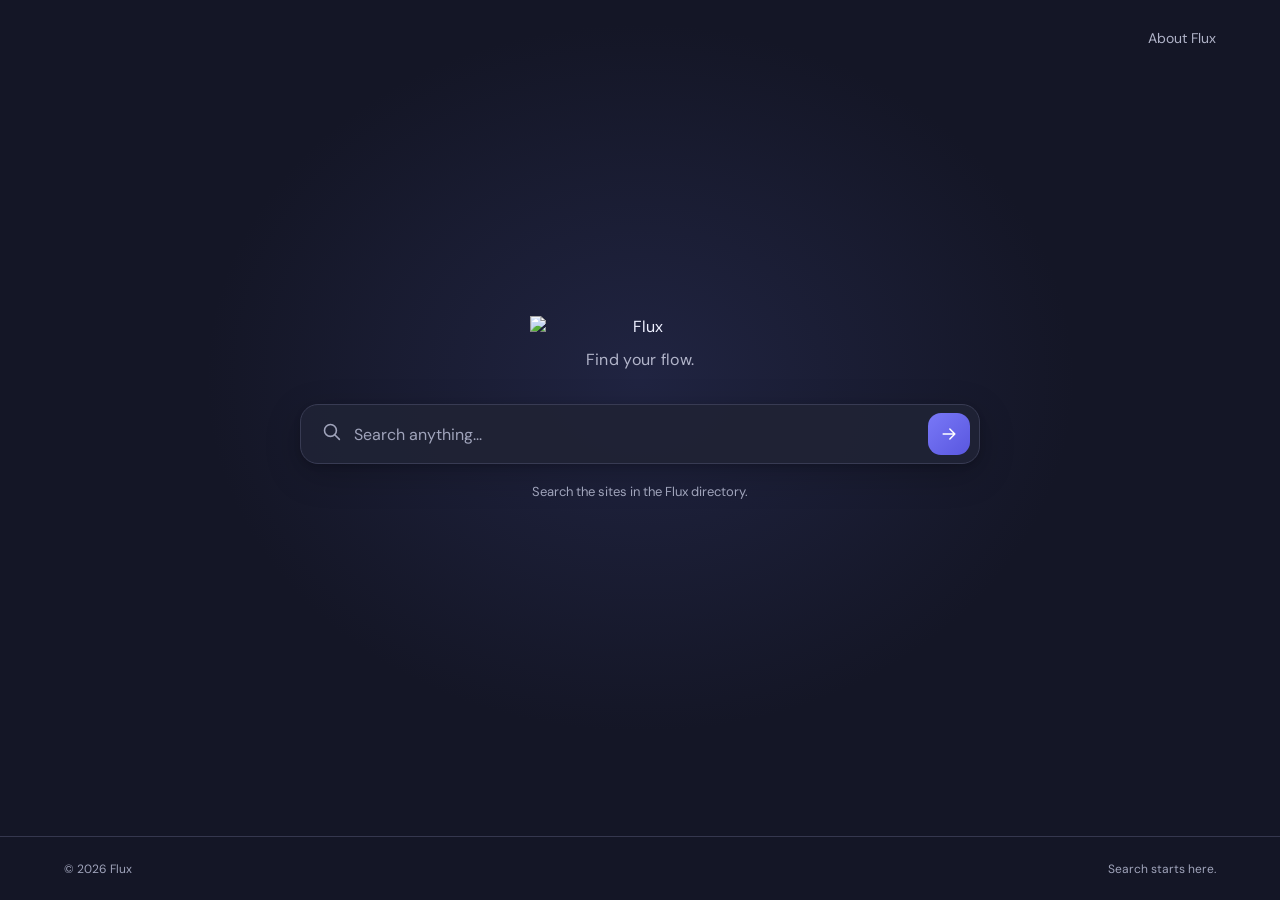
==== index.html @ 259fb944 "Add files via upload" ====
<!DOCTYPE html>
<html lang="en">
<head>
  <meta charset="UTF-8">
  <meta name="viewport" content="width=device-width, initial-scale=1.0">
  <meta name="theme-color" content="#141626">
  <meta name="description" content="Flux — a faster way to find what you're looking for.">
  <title>Flux — Search</title>
  <link rel="preconnect" href="https://fonts.googleapis.com">
  <link rel="preconnect" href="https://fonts.gstatic.com" crossorigin>
  <link href="https://fonts.googleapis.com/css2?family=DM+Sans:wght@400;500;600;700&display=swap" rel="stylesheet">
  <link rel="stylesheet" href="styles.css">
  <script src="script.js" defer></script>
</head>
<body data-theme="dark">
  <header class="topbar">
    <a class="about-link" href="#about">About Flux</a>
  </header>

  <main class="search-home">
    <img class="flux-logo" src="https://i.postimg.cc/mkrck9s3/flux.png" alt="Flux">
    <p class="tagline">Find your flow.</p>

    <form class="search-form" role="search">
      <label class="visually-hidden" for="search-input">Search Flux sites</label>
      <span class="search-icon" aria-hidden="true">
        <svg viewBox="0 0 24 24" focusable="false"><circle cx="10.8" cy="10.8" r="6.8"></circle><path d="m16 16 5 5"></path></svg>
      </span>
      <input id="search-input" name="q" type="search" placeholder="Search anything..." autocomplete="off" required>
      <button class="search-button" type="submit" aria-label="Search">
        <svg viewBox="0 0 24 24" aria-hidden="true"><path d="M5 12h14M13 6l6 6-6 6"></path></svg>
      </button>
    </form>

    <section class="results" id="search-results" aria-live="polite" aria-label="Search results" hidden></section>
    <p class="hint">Search the sites in the Flux directory.</p>
  </main>

  <footer id="about">
    <span>© <span id="year"></span> Flux</span>
    <span class="footer-note">Search starts here.</span>
  </footer>
</body>
</html>
---- styles.css ----
* {
  box-sizing: border-box;
}

:root {
  color-scheme: light;
  font-family: "DM Sans", -apple-system, BlinkMacSystemFont, "Segoe UI", sans-serif;
  color: #171a2b;
  background: #f6f8ff;
  font-synthesis: none;
  text-rendering: optimizeLegibility;
}

body {
  min-height: 100vh;
  min-height: 100svh;
  margin: 0;
  display: flex;
  flex-direction: column;
  overflow-x: hidden;
  background:
    radial-gradient(ellipse at 50% 42%, rgba(224, 231, 255, 0.72) 0, rgba(246, 248, 255, 0) 48%),
    #f6f8ff;
}

.topbar {
  height: 76px;
  padding: 0 clamp(22px, 5vw, 72px);
  display: flex;
  justify-content: flex-end;
  align-items: center;
}

.theme-toggle {
  padding: 8px 12px;
  border: 1px solid #e1e4ef;
  border-radius: 999px;
  color: #666d81;
  background: rgba(255, 255, 255, 0.72);
  font: inherit;
  font-size: 13px;
  cursor: pointer;
  transition: color 160ms ease, border-color 160ms ease, background 160ms ease;
}

.theme-toggle:hover {
  color: #5a60e8;
  border-color: #b9bded;
}

.theme-toggle:focus-visible {
  outline: 3px solid rgba(89, 87, 223, 0.35);
  outline-offset: 3px;
}

.about-link {
  color: #666d81;
  font-size: 14px;
  text-decoration: none;
  transition: color 160ms ease;
}

.about-link:hover {
  color: #5a60e8;
}

.search-home {
  width: min(100% - 40px, 680px);
  margin: auto;
  padding: 28px 0 80px;
  display: flex;
  flex-direction: column;
  align-items: center;
  text-align: center;
  transform: translateY(-22px);
}

.flux-logo {
  display: block;
  width: min(220px, 58vw);
  height: auto;
  max-height: 160px;
  object-fit: contain;
}

.tagline {
  margin: 12px 0 34px;
  color: #777d91;
  font-size: 16px;
  letter-spacing: 0.02em;
}

.search-form {
  width: 100%;
  height: 60px;
  padding: 0 9px 0 20px;
  display: flex;
  align-items: center;
  gap: 12px;
  border: 1px solid #e4e7f1;
  border-radius: 18px;
  background: rgba(255, 255, 255, 0.9);
  box-shadow: 0 10px 35px rgba(54, 66, 135, 0.08), 0 2px 6px rgba(54, 66, 135, 0.04);
  transition: border-color 180ms ease, box-shadow 180ms ease, transform 180ms ease;
}

.search-form:focus-within {
  border-color: #aab0ff;
  box-shadow: 0 12px 38px rgba(81, 91, 213, 0.14), 0 0 0 4px rgba(107, 116, 245, 0.08);
  transform: translateY(-1px);
}

.search-icon,
.search-button {
  flex: 0 0 auto;
}

.search-icon svg {
  width: 21px;
  height: 21px;
  fill: none;
  stroke: #9399aa;
  stroke-width: 1.8;
  stroke-linecap: round;
}

.search-form input {
  width: 100%;
  min-width: 0;
  height: 100%;
  padding: 0;
  border: 0;
  outline: 0;
  color: #25283a;
  background: transparent;
  font: inherit;
  font-size: 16px;
}

.search-form input::placeholder {
  color: #a0a5b4;
}

.search-form input::-webkit-search-cancel-button {
  cursor: pointer;
}

.search-button {
  width: 42px;
  height: 42px;
  display: grid;
  place-items: center;
  border: 0;
  border-radius: 13px;
  color: #fff;
  background: linear-gradient(135deg, #7978f7, #5957df);
  cursor: pointer;
  transition: box-shadow 160ms ease, transform 160ms ease;
}

.search-button:hover {
  box-shadow: 0 5px 13px rgba(89, 87, 223, 0.3);
  transform: translateY(-1px);
}

.search-button:focus-visible,
.about-link:focus-visible {
  outline: 3px solid rgba(89, 87, 223, 0.35);
  outline-offset: 3px;
}

.search-button svg {
  width: 20px;
  height: 20px;
  fill: none;
  stroke: currentColor;
  stroke-width: 1.8;
  stroke-linecap: round;
  stroke-linejoin: round;
}

.hint {
  margin: 19px 0 0;
  color: #969bad;
  font-size: 13px;
}

footer {
  min-height: 64px;
  padding: 18px clamp(22px, 5vw, 72px);
  display: flex;
  justify-content: space-between;
  align-items: center;
  gap: 16px;
  border-top: 1px solid rgba(220, 224, 239, 0.72);
  color: #858b9e;
  font-size: 12px;
}

.visually-hidden {
  position: absolute;
  width: 1px;
  height: 1px;
  padding: 0;
  margin: -1px;
  overflow: hidden;
  clip: rect(0, 0, 0, 0);
  white-space: nowrap;
  border: 0;
}

body[data-theme="dark"] {
  color-scheme: dark;
  color: #eef0ff;
  background:
    radial-gradient(ellipse at 50% 42%, rgba(47, 53, 99, 0.45) 0, rgba(20, 22, 38, 0) 48%),
    #141626;
}

body[data-theme="dark"] .theme-toggle {
  color: #c7c9df;
  border-color: #3a3d55;
  background: rgba(35, 38, 59, 0.8);
}

body[data-theme="dark"] .theme-toggle:hover,
body[data-theme="dark"] .about-link:hover {
  color: #aaaaff;
}

body[data-theme="dark"] .about-link {
  color: #b0b3c8;
}

body[data-theme="dark"] .tagline {
  color: #b2b5ca;
}

body[data-theme="dark"] .search-form {
  border-color: #383b53;
  background: rgba(31, 34, 53, 0.94);
  box-shadow: 0 10px 35px rgba(0, 0, 0, 0.22), 0 2px 6px rgba(0, 0, 0, 0.14);
}

body[data-theme="dark"] .search-form:focus-within {
  border-color: #7778dd;
  box-shadow: 0 12px 38px rgba(0, 0, 0, 0.3), 0 0 0 4px rgba(107, 116, 245, 0.14);
}

body[data-theme="dark"] .search-form input {
  color: #f0f1ff;
}

body[data-theme="dark"] .search-form input::placeholder,
body[data-theme="dark"] .search-icon svg {
  color: #a0a4bb;
  stroke: #a0a4bb;
}

body[data-theme="dark"] .hint {
  color: #a0a4bb;
}

body[data-theme="dark"] footer {
  border-top-color: rgba(66, 69, 94, 0.72);
  color: #a0a4bb;
}

.search-results-page {
  width: min(100% - 40px, 760px);
  margin: 0 auto;
  padding: 12px 0 48px;
  flex: 1;
}

.results-heading {
  margin: 18px 0 0;
  color: #eef0ff;
  font-size: 22px;
  font-weight: 600;
}

.results-page-form {
  margin-top: 24px;
}

.search-results-page .results {
  margin-top: 18px;
}

.results {
  width: 100%;
  margin-top: 22px;
  display: grid;
  gap: 12px;
  text-align: left;
}

.results[hidden] {
  display: none;
}

.result-card {
  padding: 17px 19px;
  border: 1px solid #383b53;
  border-radius: 14px;
  background: rgba(31, 34, 53, 0.82);
}

.result-title {
  color: #aaaaff;
  font-size: 16px;
  font-weight: 600;
  text-decoration: none;
}

.result-title:hover {
  text-decoration: underline;
}

.result-description {
  margin: 7px 0 5px;
  color: #d0d2e2;
  font-size: 14px;
  line-height: 1.5;
}

.result-url {
  margin: 0;
  color: #969bb3;
  font-size: 12px;
}

@media (max-width: 520px) {
  .topbar {
    height: 62px;
  }

  .search-home {
    transform: translateY(-10px);
  }

  .search-form {
    height: 56px;
    border-radius: 16px;
    padding-left: 16px;
  }

  .search-button {
    width: 40px;
    height: 40px;
  }
}
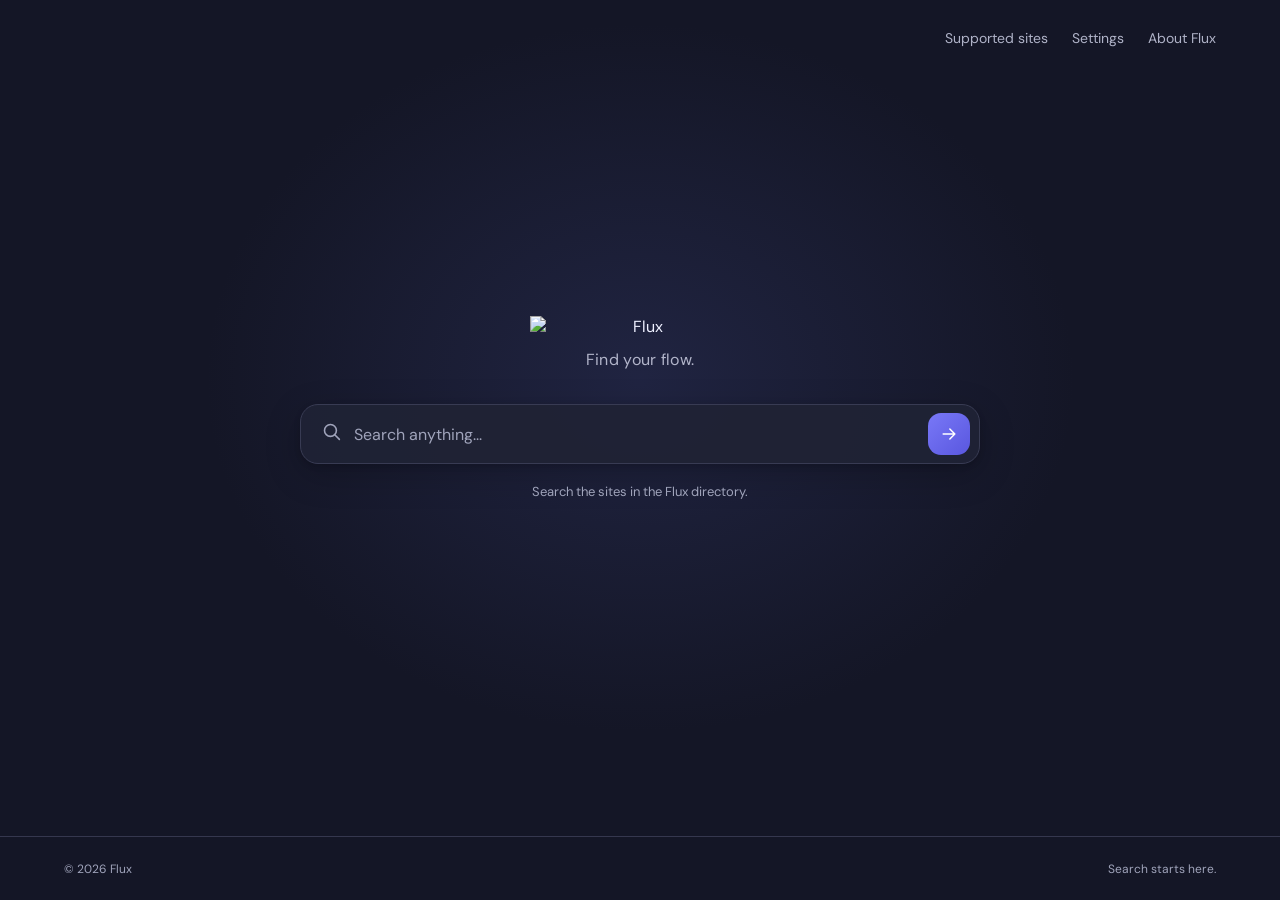
==== commit 2e1a2f70: "Add files via upload" ====
--- a/index.html
+++ b/index.html
@@ -10,10 +10,13 @@
   <link rel="preconnect" href="https://fonts.gstatic.com" crossorigin>
   <link href="https://fonts.googleapis.com/css2?family=DM+Sans:wght@400;500;600;700&display=swap" rel="stylesheet">
   <link rel="stylesheet" href="styles.css">
+  <script src="preferences.js" defer></script>
   <script src="script.js" defer></script>
 </head>
 <body data-theme="dark">
   <header class="topbar">
+    <a class="about-link" href="flux/sites/index.html">Supported sites</a>
+    <a class="about-link" href="flux/settings/index.html">Settings</a>
     <a class="about-link" href="#about">About Flux</a>
   </header>
 
--- a/styles.css
+++ b/styles.css
@@ -29,6 +29,7 @@
   display: flex;
   justify-content: flex-end;
   align-items: center;
+  gap: 24px;
 }
 
 .theme-toggle {
@@ -124,6 +125,22 @@
   stroke-linecap: round;
 }
 
+.search-site {
+  flex: 0 1 150px;
+  min-width: 0;
+  max-width: 150px;
+  height: 34px;
+  padding: 0 10px 0 0;
+  border: 0;
+  border-right: 1px solid #e4e7f1;
+  outline: 0;
+  color: #666d81;
+  background: transparent;
+  font: inherit;
+  font-size: 13px;
+  cursor: pointer;
+}
+
 .search-form input {
   width: 100%;
   min-width: 0;
@@ -247,6 +264,11 @@
   box-shadow: 0 12px 38px rgba(0, 0, 0, 0.3), 0 0 0 4px rgba(107, 116, 245, 0.14);
 }
 
+body[data-theme="dark"] .search-site {
+  border-right-color: #383b53;
+  color: #b2b5ca;
+}
+
 body[data-theme="dark"] .search-form input {
   color: #f0f1ff;
 }
@@ -286,6 +308,49 @@
 
 .search-results-page .results {
   margin-top: 18px;
+}
+
+.site-category {
+  min-width: 0;
+}
+
+.site-category-title {
+  margin: 8px 0 12px;
+  color: #eef0ff;
+  font-size: 18px;
+  font-weight: 600;
+}
+
+.site-category-sites {
+  display: grid;
+  gap: 12px;
+}
+
+.site-search {
+  width: 100%;
+  height: 48px;
+  margin-top: 20px;
+  padding: 0 15px;
+  border: 1px solid #383b53;
+  border-radius: 12px;
+  color: #f0f1ff;
+  background: rgba(31, 34, 53, 0.94);
+  font: inherit;
+  font-size: 14px;
+}
+
+.site-search:focus-visible {
+  outline: 3px solid rgba(107, 116, 245, 0.35);
+  outline-offset: 2px;
+}
+
+.site-search-status {
+  width: 100%;
+  min-height: 20px;
+  margin: 10px 0 0;
+  color: #a0a4bb;
+  font-size: 13px;
+  text-align: left;
 }
 
 .results {
@@ -331,6 +396,219 @@
   font-size: 12px;
 }
 
+.settings-page {
+  width: min(100% - 40px, 680px);
+  margin: 0 auto;
+  padding: 12px 0 48px;
+  flex: 1;
+}
+
+.settings-page > .flux-logo {
+  margin: 0 auto;
+}
+
+.settings-page > .results-heading,
+.settings-intro {
+  text-align: center;
+}
+
+.settings-intro {
+  margin: 10px 0 28px;
+}
+
+.settings-card {
+  margin-top: 14px;
+  padding: 22px;
+  border: 1px solid #383b53;
+  border-radius: 16px;
+  background: rgba(31, 34, 53, 0.82);
+}
+
+.settings-card h2 {
+  margin: 0 0 16px;
+  color: #eef0ff;
+  font-size: 17px;
+}
+
+.settings-card > label,
+.gradient-fields label,
+.custom-background-options > label {
+  display: block;
+  margin: 13px 0 8px;
+  color: #d0d2e2;
+  font-size: 14px;
+}
+
+.settings-control {
+  width: 100%;
+  min-height: 44px;
+  padding: 0 12px;
+  border: 1px solid #454962;
+  border-radius: 10px;
+  color: #f0f1ff;
+  background: #202239;
+  font: inherit;
+  font-size: 14px;
+}
+
+.settings-control:focus-visible,
+.color-control:focus-visible,
+.secondary-button:focus-visible {
+  outline: 3px solid rgba(107, 116, 245, 0.4);
+  outline-offset: 2px;
+}
+
+.settings-help {
+  margin: 9px 0 0;
+  color: #a0a4bb;
+  font-size: 12px;
+  line-height: 1.55;
+}
+
+.custom-background-options {
+  margin-top: 20px;
+}
+
+.custom-background-options[hidden] {
+  display: none;
+}
+
+.gradient-fields {
+  margin: 0 0 18px;
+  padding: 14px;
+  display: grid;
+  grid-template-columns: 1fr 52px;
+  align-items: center;
+  gap: 12px;
+  border: 1px solid #454962;
+  border-radius: 12px;
+}
+
+.gradient-fields legend {
+  padding: 0 6px;
+  color: #d0d2e2;
+  font-size: 13px;
+}
+
+.gradient-fields label {
+  margin: 0;
+}
+
+.color-control {
+  width: 48px;
+  height: 36px;
+  padding: 3px;
+  border: 1px solid #454962;
+  border-radius: 8px;
+  background: #202239;
+  cursor: pointer;
+}
+
+.setting-check {
+  display: flex;
+  align-items: center;
+  gap: 11px;
+  color: #d0d2e2;
+  font-size: 14px;
+  cursor: pointer;
+}
+
+.setting-check input {
+  width: 17px;
+  height: 17px;
+  accent-color: #7778f7;
+}
+
+.settings-actions {
+  margin-top: 20px;
+  display: flex;
+  align-items: center;
+  gap: 16px;
+}
+
+.secondary-button {
+  padding: 10px 15px;
+  border: 1px solid #454962;
+  border-radius: 10px;
+  color: #d0d2e2;
+  background: rgba(31, 34, 53, 0.82);
+  font: inherit;
+  font-size: 13px;
+  cursor: pointer;
+}
+
+.secondary-button:hover {
+  border-color: #7778dd;
+}
+
+.settings-status {
+  margin: 0;
+  color: #a0a4bb;
+  font-size: 13px;
+}
+
+body[data-theme="light"] .results-heading,
+body[data-theme="light"] .site-category-title {
+  color: #171a2b;
+}
+
+body[data-theme="light"] .result-card,
+body[data-theme="light"] .settings-card {
+  border-color: #e1e4ef;
+  background: rgba(255, 255, 255, 0.82);
+}
+
+body[data-theme="light"] .result-description,
+body[data-theme="light"] .settings-card > label,
+body[data-theme="light"] .gradient-fields label,
+body[data-theme="light"] .custom-background-options > label,
+body[data-theme="light"] .setting-check {
+  color: #3f4355;
+}
+
+body[data-theme="light"] .settings-card h2 {
+  color: #171a2b;
+}
+
+body[data-theme="light"] .result-title {
+  color: #514fd0;
+}
+
+body[data-theme="light"] .result-url,
+body[data-theme="light"] .settings-help,
+body[data-theme="light"] .settings-status {
+  color: #73798c;
+}
+
+body[data-theme="light"] .settings-control {
+  border-color: #d8dceb;
+  color: #25283a;
+  background: #fff;
+}
+
+body[data-theme="light"] .gradient-fields {
+  border-color: #d8dceb;
+}
+
+body[data-theme="light"] .gradient-fields legend {
+  color: #3f4355;
+}
+
+body[data-theme="light"] .secondary-button {
+  border-color: #d8dceb;
+  color: #3f4355;
+  background: #fff;
+}
+
+body.reduce-motion *,
+body.reduce-motion *::before,
+body.reduce-motion *::after {
+  scroll-behavior: auto !important;
+  animation-duration: 0.01ms !important;
+  animation-iteration-count: 1 !important;
+  transition-duration: 0.01ms !important;
+}
+
 @media (max-width: 520px) {
   .topbar {
     height: 62px;
@@ -346,6 +624,12 @@
     padding-left: 16px;
   }
 
+  .search-site {
+    flex-basis: 112px;
+    max-width: 112px;
+    font-size: 12px;
+  }
+
   .search-button {
     width: 40px;
     height: 40px;
